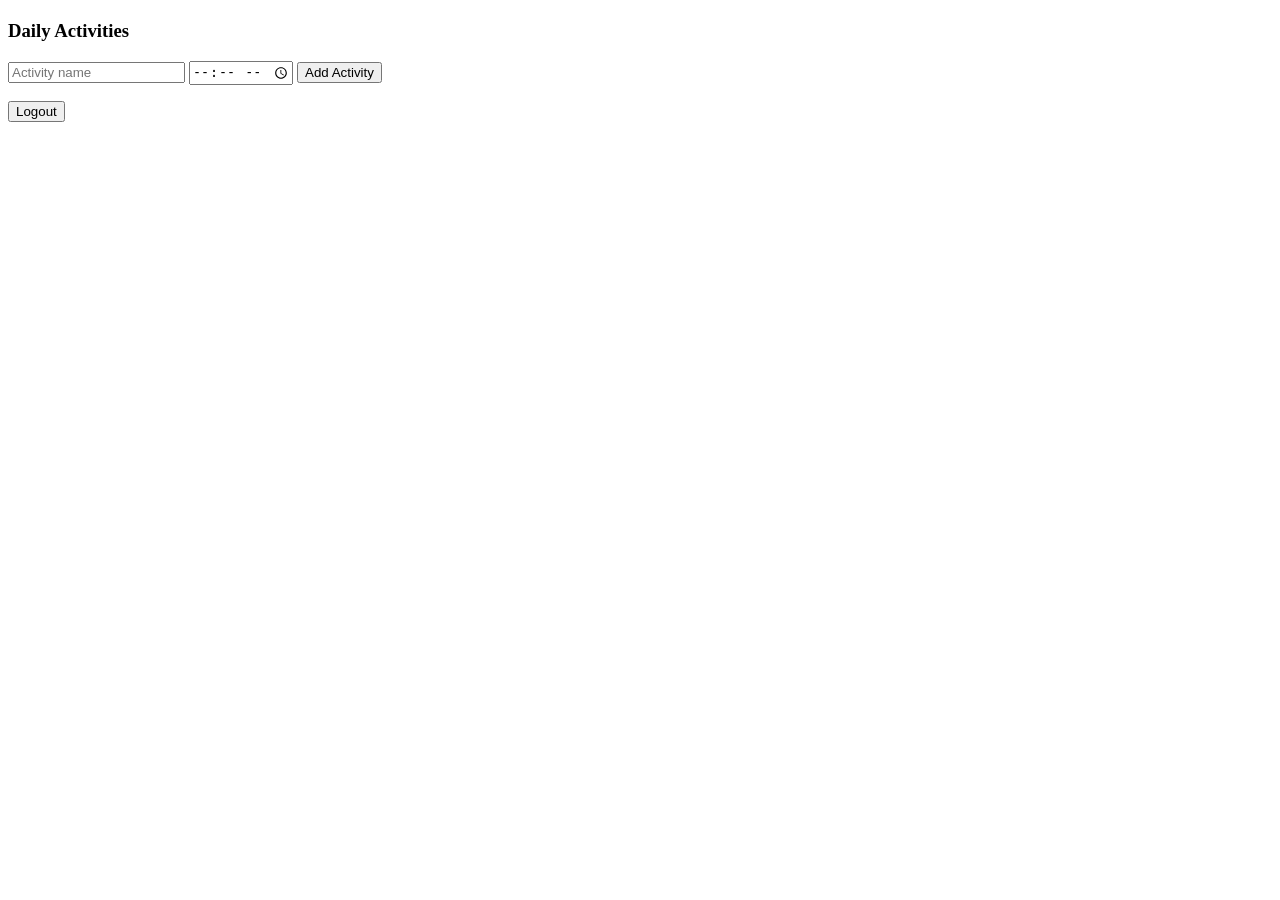
==== dashboard.html @ 326f522b "dashboard.html" ====
<!DOCTYPE html>
<html lang="en">
<head>
  <meta charset="UTF-8">
  <title>Dashboard</title>
</head>
<body>

<h2 id="welcome"></h2>

<h3>Daily Activities</h3>

<input type="text" id="title" placeholder="Activity name">
<input type="time" id="time">
<button id="addBtn">Add Activity</button>

<ul id="activityList"></ul>

<button onclick="logout()">Logout</button>

<script src="js/app.js"></script>
</body>
</html>
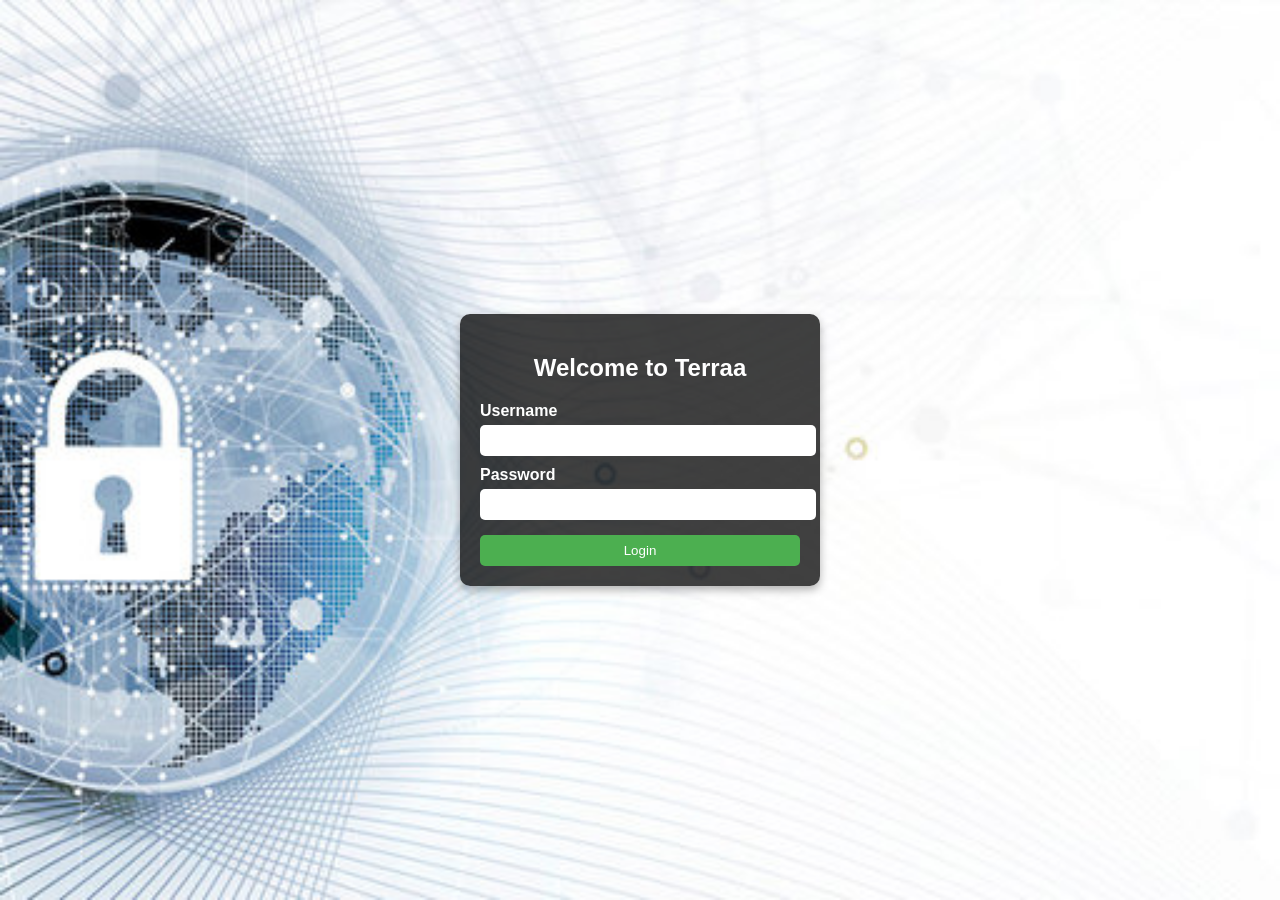
==== commit cbe9c890: "dashboard.html" ====
--- a/dashboard.html
+++ b/dashboard.html
@@ -1,23 +1,17 @@
 <!DOCTYPE html>
-<html lang="en">
+<html>
 <head>
-  <meta charset="UTF-8">
   <title>Dashboard</title>
 </head>
 <body>
 
-<h2 id="welcome"></h2>
+<h1>Dashboard Loaded ✅</h1>
 
-<h3>Daily Activities</h3>
+<script>
+if (localStorage.getItem("loggedIn") !== "true") {
+    window.location.href = "index.html";
+}
+</script>
 
-<input type="text" id="title" placeholder="Activity name">
-<input type="time" id="time">
-<button id="addBtn">Add Activity</button>
-
-<ul id="activityList"></ul>
-
-<button onclick="logout()">Logout</button>
-
-<script src="js/app.js"></script>
 </body>
 </html>
